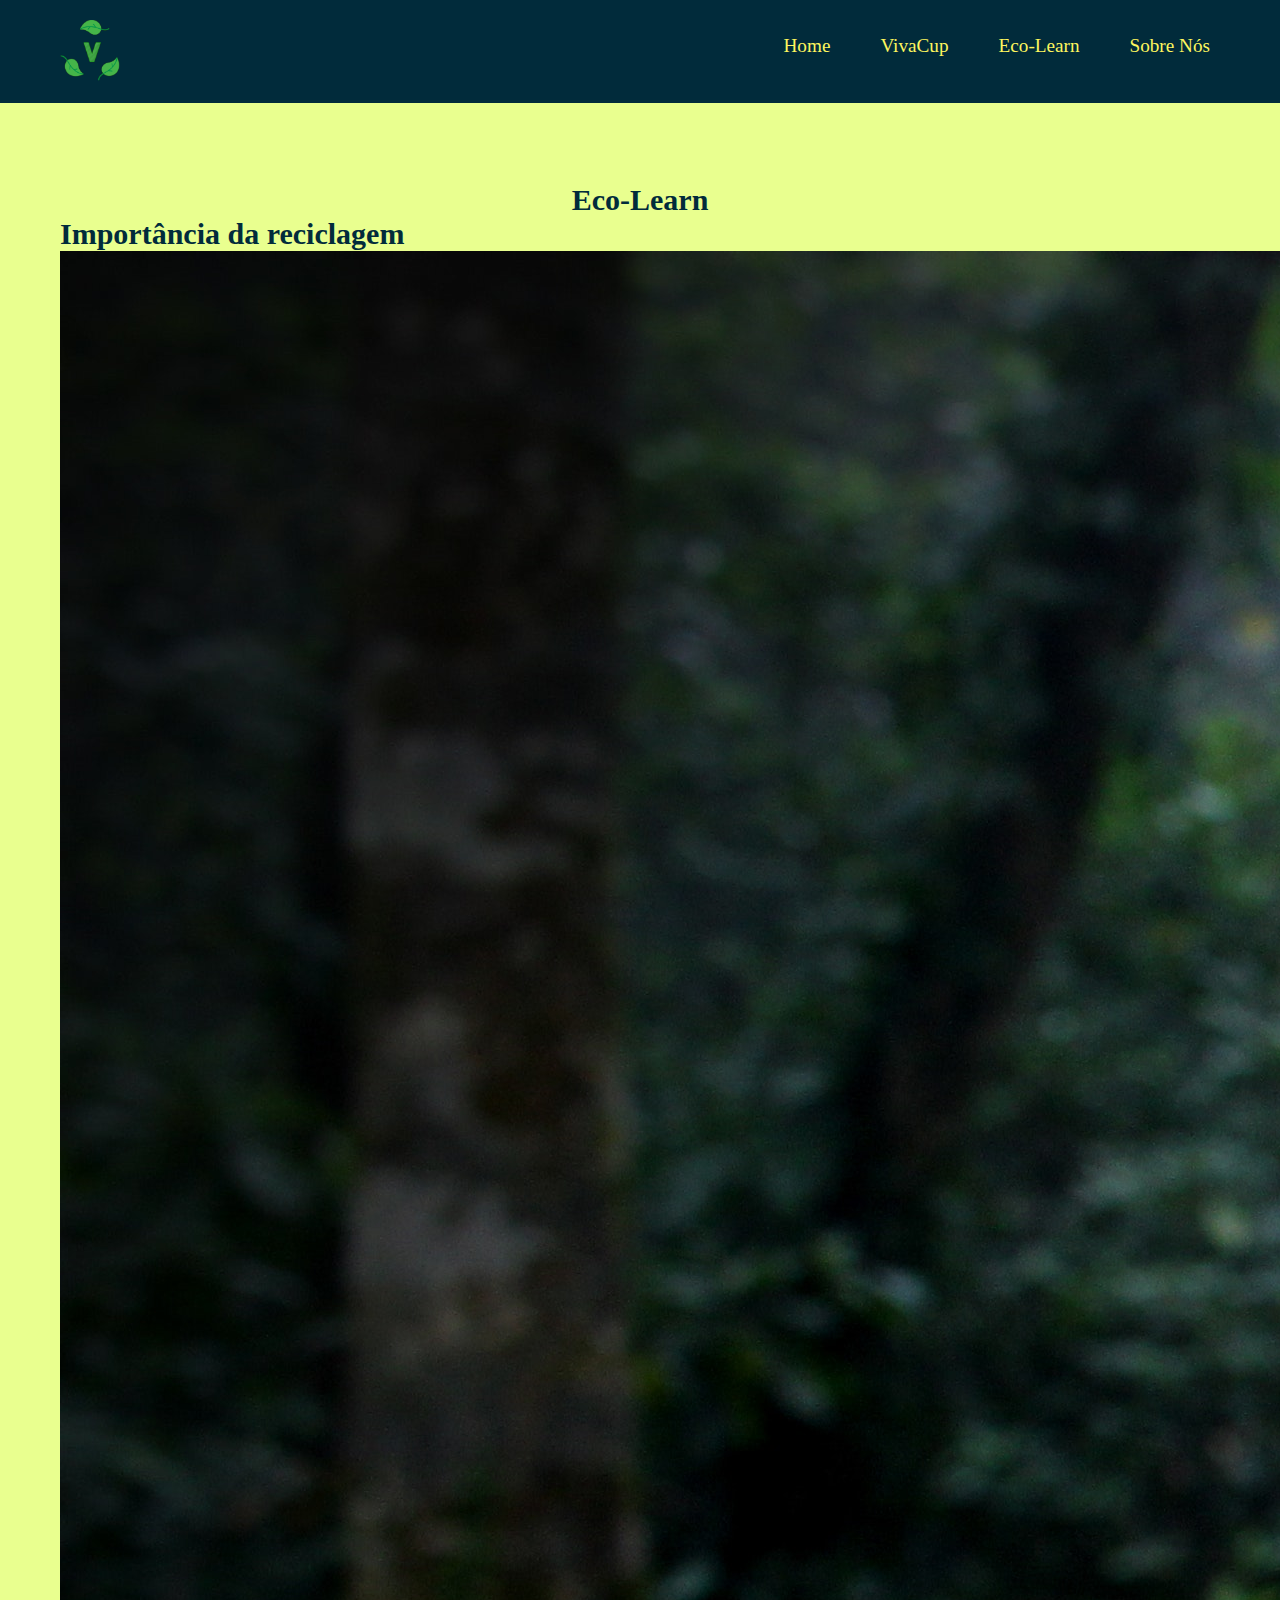
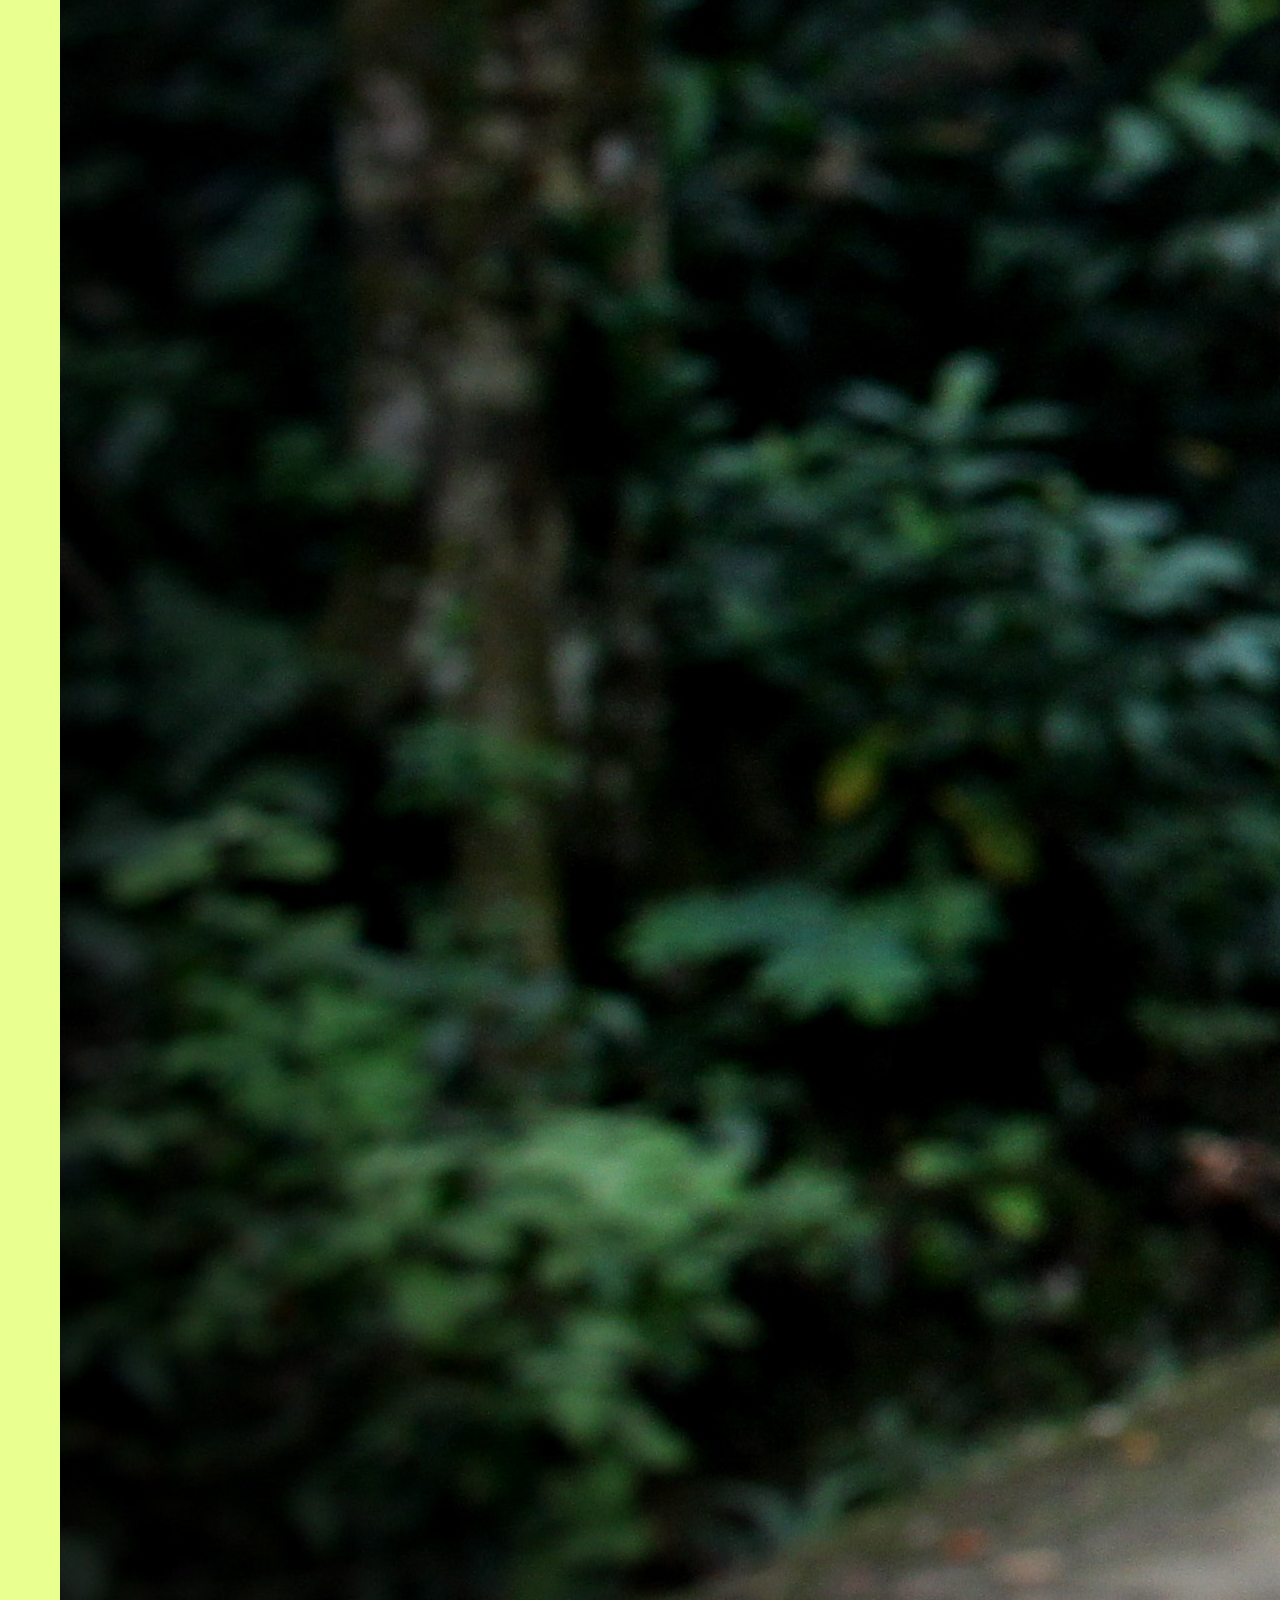
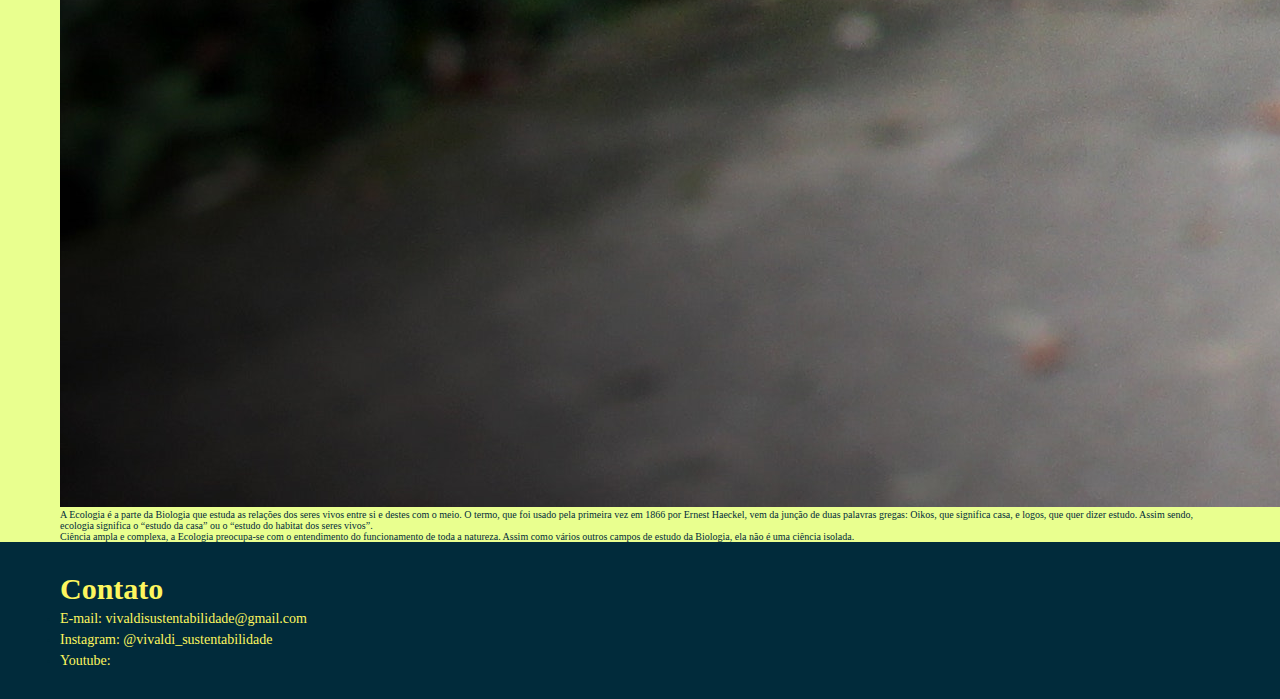
==== assets/pages/eco_learn.html @ 161d04c0 "adiciona o projeto vivaldi com duas paginas prontas" ====
<!DOCTYPE html>
<html lang="pt-br">
<head>
    <meta charset="UTF-8">
    <meta http-equiv="X-UA-Compatible" content="IE=edge">
    <meta name="viewport" content="width=device-width, initial-scale=1.0">
    <link rel="stylesheet" href="../css/standart.css">
    <link rel="stylesheet" href="../css/eco_learn.css">
    <title>Eco-Learn (VIVALDI)</title>
</head>
<body>
    
    <!--header padrão de todas as páginas da aplicação-->
    <header>

        <div class="logo_header">
            <img class="center" src="../images/logo1.png" alt="logo">
        </div><!--logo_header-->

        <div class="navbar_header center">
            <ul>
                <a href="../../index.html"><li class="item_navbar_header">Home</li></a>
                <a href="viva_cup.html"><li class="item_navbar_header">VivaCup</li></a>
                <a href="eco_learn.html"><li class="item_navbar_header">Eco-Learn</li></a>
                <a href="sobre_nos.html"><li class="item_navbar_header">Sobre Nós</li></a>
            </ul>
        </div><!--navbar_header-->
    </header>

    <div class="titulo">
        <h1>Eco-Learn</h1>
    </div>

    <section class="section1 section_padding">
        <h1>Importância da reciclagem</h1>
        <img src="../images/reportagens/foto_reportagem_1.jpg" alt="reportagem1">
        <p>
            A Ecologia é a parte da Biologia que estuda as relações dos seres vivos entre si e destes com o meio. O termo, que foi usado pela primeira vez em 1866 por Ernest Haeckel, vem da junção de duas palavras gregas: Oikos, que significa casa, e logos, que quer dizer estudo. Assim sendo, ecologia significa o “estudo da casa” ou o “estudo do habitat dos seres vivos”.
        </p>
        <p>
            Ciência ampla e complexa, a Ecologia preocupa-se com o entendimento do funcionamento de toda a natureza. Assim como vários outros campos de estudo da Biologia, ela não é uma ciência isolada.
        </p>
        
    </section><!--section1-->

    <!--header padrão de todas as páginas da aplicação-->
    <footer>
        <div class="contato_footer">
            <h1>Contato</h1>

            <ul>
                <li><a href="mailto:vivaldisustentabilidade@gmail.com">E-mail: vivaldisustentabilidade@gmail.com</a></li>
                <li><a href="https://www.instagram.com/vivaldi_sustentabilidade/"   target="_blank">Instagram: @vivaldi_sustentabilidade</a></li>
                <li><a href="">Youtube: </a></li>
            </ul>
        </div>
    </footer>

</body>
</html>
---- assets/css/standart.css ----
:root{
    font-size: 10px;
    font-family: 'Times New Roman', Times, serif;
}

h1{
    font-size: 3rem;
}

*{
    margin: 0;
    padding: 0;
    color: #012B3B;
    text-decoration: none;
}

body{
    background-color: #E9FF8F;
}

html, body{
    height: 100%;
}

/*Estilização do header.................................................................*/

header{
    display: flex;
    justify-content: space-between;
    padding: 20px 60px;
    background-color: #012B3B;
}

.logo_header img{
    width: 6rem;
}

.navbar_header > ul{
    margin-top: 5px;
    list-style-type: none;
    display: flex;
}

.item_navbar_header{
    color: #FDF65E;
    font-size: clamp(1.4rem,1.5vw,4rem);
    margin-left: 30px;
    padding: 10px;
    cursor: pointer;
}

@media(min-width: 600px){
    .item_navbar_header:hover{
        background-color: #fdf55e;
        color: #012B3B;
        font-weight: bold;
        border-radius: 7px;
    }
}

/*responsovidade do header*/
@media(max-width: 750px){
    .item_navbar_header{
        margin-left: 5px;
    }
}

@media(max-width: 585px){


    header{
        padding: 20px 10px;
        flex-direction: column;
        text-align: center;
    }

    .item_navbar_header{
        margin-left: 5px;
        padding: 3px;
    }

    .navbar_header ul{

        width: 265px;
        margin: 10px auto;
    }

 

}

/*Estilização do footer.................................................................*/
/*Essa estilização precisa ser modificada, tirando o height da mesma assim que for ultilizada em uma pagina nova*/
.section_padding{
    padding: 0 60px;

}


/*Estilização do footer.................................................................*/
footer{
    background-color: #012B3B;
    padding: 30px 60px;
}

.contato_footer>h1{
    color: #FDF65E;
}

.contato_footer li{
    margin-top: 5px;
}


.contato_footer a{
    font-size: 1.4rem;
    color: #FDF65E;

}

/*Responsividade do footer*/
@media(max-width: 585px){

    .section_padding{
        padding: 0 20px;

    }

    footer{
        padding: 20px 10px;
        flex-direction: column;
        text-align: center;
    }
}
---- assets/css/eco_learn.css ----
:root{
    font-size: 10px;
}

/*estilização do título*/
.titulo{
    text-align: center;
    margin-top: 80px;
}
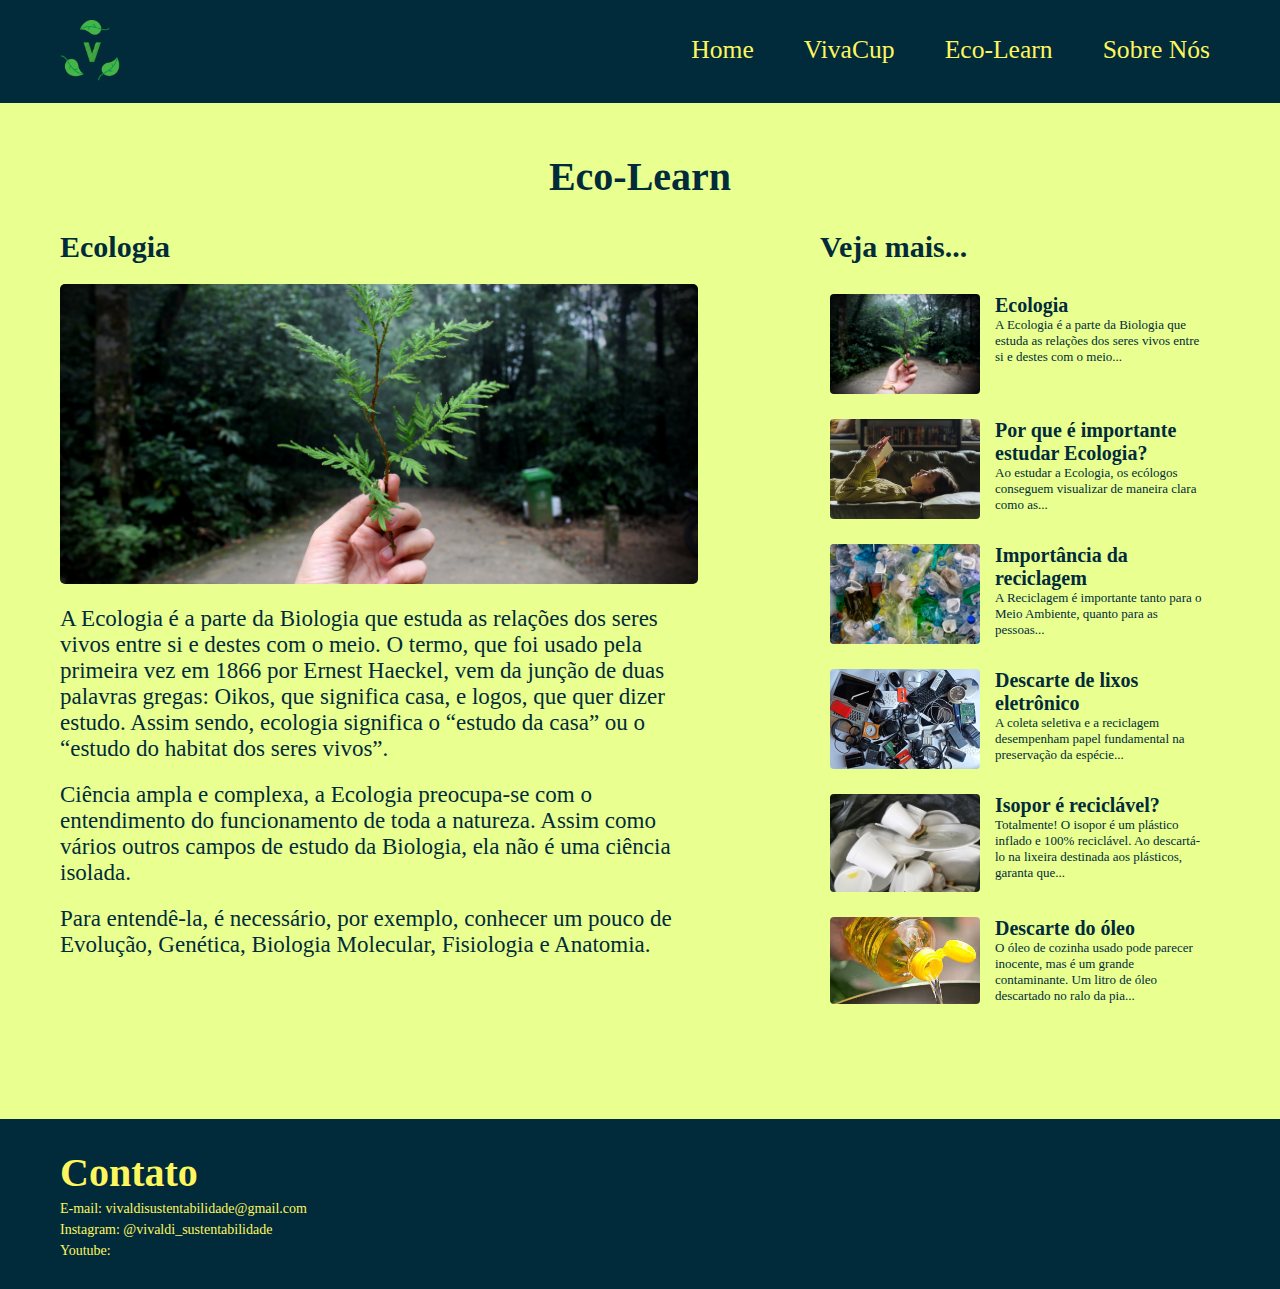
==== commit 4c879e2b: "adiciona pagina ecolearn e atauliza images" ====
--- a/assets/pages/eco_learn.html
+++ b/assets/pages/eco_learn.html
@@ -30,18 +30,91 @@
     <div class="titulo">
         <h1>Eco-Learn</h1>
     </div>
+    <div class="section_padding display">
+        <section class="section1">
+            <h1 id="titulo">Ecologia</h1>
+            <img src="../images/reportagens/foto_reportagem_1.jpg" alt="reportagem1" id="img">
+            <p id="p1">
+                A Ecologia é a parte da Biologia que estuda as relações dos seres vivos entre si e destes com o meio. O termo, que foi usado pela primeira vez em 1866 por Ernest Haeckel, vem da junção de duas palavras gregas: Oikos, que significa casa, e logos, que quer dizer estudo. Assim sendo, ecologia significa o “estudo da casa” ou o “estudo do habitat dos seres vivos”.
+            </p>
+            <p id="p2">
+                Ciência ampla e complexa, a Ecologia preocupa-se com o entendimento do funcionamento de toda a natureza. Assim como vários outros campos de estudo da Biologia, ela não é uma ciência isolada.
+            </p>
+            <p id="p3">
+                Para entendê-la, é necessário, por exemplo, conhecer um pouco de Evolução, Genética, Biologia Molecular, Fisiologia e Anatomia.
+            </p>
+        </section><!--section1-->
+    
+        <section class="section2">
 
-    <section class="section1 section_padding">
-        <h1>Importância da reciclagem</h1>
-        <img src="../images/reportagens/foto_reportagem_1.jpg" alt="reportagem1">
-        <p>
-            A Ecologia é a parte da Biologia que estuda as relações dos seres vivos entre si e destes com o meio. O termo, que foi usado pela primeira vez em 1866 por Ernest Haeckel, vem da junção de duas palavras gregas: Oikos, que significa casa, e logos, que quer dizer estudo. Assim sendo, ecologia significa o “estudo da casa” ou o “estudo do habitat dos seres vivos”.
-        </p>
-        <p>
-            Ciência ampla e complexa, a Ecologia preocupa-se com o entendimento do funcionamento de toda a natureza. Assim como vários outros campos de estudo da Biologia, ela não é uma ciência isolada.
-        </p>
-        
-    </section><!--section1-->
+            <h1>Veja mais...</h1>
+
+            <div class="cards">
+
+                <div class="card_section2" onclick="valor1(), trocarReportagem()">
+                    <img src="../images/reportagens/foto_reportagem_1.jpg" alt="noticia1">
+                    <div>
+                        <h1>Ecologia</h1>
+                        <p>
+                            A Ecologia é a parte da Biologia que estuda as relações dos seres vivos entre si e destes com o meio...
+                        </p>
+                    </div>
+                </div>
+    
+                <div class="card_section2" onclick="valor2(), trocarReportagem()">
+                    <img src="../images/reportagens/foto_reportagem_2.jpg" alt="noticia1">
+                    <div>
+                        <h1>Por que é importante estudar Ecologia?</h1>
+                        <p>
+                            Ao estudar a Ecologia, os ecólogos conseguem visualizar de maneira clara como as...
+                        </p>
+                    </div>
+                </div>
+    
+                <div class="card_section2" onclick="valor3(), trocarReportagem()">
+                    <img src="../images/reportagens/foto_reportagem_3.jpg" alt="noticia1">
+                    <div>
+                        <h1>Importância da reciclagem</h1>
+                        <p>
+                            A Reciclagem é importante tanto para o Meio Ambiente, quanto para as pessoas...
+                        </p>
+                    </div>
+                </div>
+    
+                <div class="card_section2" onclick="valor4(), trocarReportagem()">
+                    <img src="../images/reportagens/foto_reportagem_4.jpg" alt="noticia1">
+                    <div>
+                        <h1>Descarte de lixos eletrônico</h1>
+                        <p>
+                            A coleta seletiva e a reciclagem desempenham papel fundamental na preservação da espécie...
+                        </p>
+                    </div>
+                </div>
+    
+                <div class="card_section2" onclick="valor5(), trocarReportagem()">
+                    <img src="../images/reportagens/foto_reportagem_5.jpg" alt="noticia1">
+                    <div>
+                        <h1>Isopor é reciclável?</h1>
+                        <p>
+                            Totalmente! O isopor é um plástico inflado e 100% reciclável. Ao descartá-lo na lixeira destinada aos plásticos, garanta que...
+                        </p>
+                    </div>
+                </div>
+    
+                <div class="card_section2" onclick="valor6(), trocarReportagem()">
+                    <img src="../images/reportagens/foto_reportagem_6.jpg" alt="noticia1">
+                    <div>
+                        <h1>Descarte do óleo</h1>
+                        <p>
+                            O óleo de cozinha usado pode parecer inocente, mas é um grande contaminante. Um litro de óleo descartado no ralo da pia...
+                        </p>
+                    </div>
+                </div>
+
+            </div>
+            
+        </section>
+    </div>
 
     <!--header padrão de todas as páginas da aplicação-->
     <footer>
@@ -56,5 +129,6 @@
         </div>
     </footer>
 
+    <script src="../scripts/eco_learn.js"></script>
 </body>
 </html>--- a/assets/css/standart.css
+++ b/assets/css/standart.css
@@ -40,10 +40,10 @@
     list-style-type: none;
     display: flex;
 }
-
+/*-------------------------------------------------*/
 .item_navbar_header{
     color: #FDF65E;
-    font-size: clamp(1.4rem,1.5vw,4rem);
+    font-size: clamp(1.7rem,2vw,4rem);
     margin-left: 30px;
     padding: 10px;
     cursor: pointer;
@@ -79,10 +79,16 @@
         padding: 3px;
     }
 
+    .navbar_header{
+        width: 100%;
+        
+    }
+
     .navbar_header ul{
-
-        width: 265px;
-        margin: 10px auto;
+        display: flex;
+        justify-content: space-around;
+        width: 100%;
+        margin-top: 10px;
     }
 
  
--- a/assets/css/eco_learn.css
+++ b/assets/css/eco_learn.css
@@ -1,10 +1,146 @@
 :root{
     font-size: 10px;
+}
+
+h1{
+    font-size: 4rem;
+}
+
+.display{
+    display: flex;
+    justify-content: space-between;
+    margin-bottom: 100px;
 }
 
 /*estilização do título*/
 .titulo{
     text-align: center;
-    margin-top: 80px;
+    margin-top: 50px;
 }
 
+/*estilização da section1*/
+
+.section1{
+    margin-top: 30px;
+    width: 55%;
+    padding-right: 0;
+}
+
+.section1 h1{
+margin-bottom: 20px;
+font-size:3rem;
+}
+
+.section1 img{
+    width: 100%;
+    height: 300px;
+    border-radius: 5px;
+    object-fit: cover;
+    margin-bottom: 20px;
+}
+
+.section1 p{
+    margin-bottom: 20px;
+    font-size: 2.3rem;
+}
+
+/*estilização da section2*/
+.section2{
+    margin-top: 30px;
+    width: 400px;
+    margin-left: 40px;
+}
+
+.section2>h1{
+    margin-bottom: 20px;
+    font-size:3rem;
+}
+
+.card_section2{
+    display: Flex;
+    margin-bottom: 5px;
+    border-radius: 4px;
+    padding: 10px;
+    cursor: pointer;
+}
+
+.card_section2:hover{
+    background-color: #4CAF50;
+}
+
+.card_section2 img{
+    width: 150px;
+    border-radius: 4px;
+    margin-right: 15px;
+    object-fit: cover;
+}
+
+.card_section2 h1{
+    font-size: 2rem;
+}
+
+.card_section2 p{
+    font-size: 1.3rem;
+}
+
+/*responsividade da pagina*/
+@media(max-width: 900px){
+    /*pagina geral*/
+    .display{
+        display: block;
+    }
+
+    /*section1*/
+    .section1{
+        width: 100%;
+    }
+
+    /*section2*/
+    .section2{
+        width: 100%;
+        margin-left: 0;
+        margin-top: 100px;
+    }
+
+    .cards{
+        display: flex;
+        flex-wrap: wrap;
+    
+    }
+
+    .card_section2{
+        flex-wrap: wrap;
+        width: 270px;
+        padding: 0;
+        margin-right: 25px;
+        margin-bottom: 30px;
+    }
+
+    .card_section2 img{
+        width: 100%;
+    }
+
+    .card_section2 h1{
+        margin-top: 5px;
+        font-size: 2.4rem;
+    }
+    
+    .card_section2 p{
+        font-size: 1.6rem;
+    }
+}
+
+@media(max-width:450px){
+    .section1 img{
+        height: 180px;
+    }
+
+    .card_section2{
+        width: 100%;
+        margin-right: 0;
+    }
+
+    .card_section2 img{
+        width: 100%;
+    }
+}
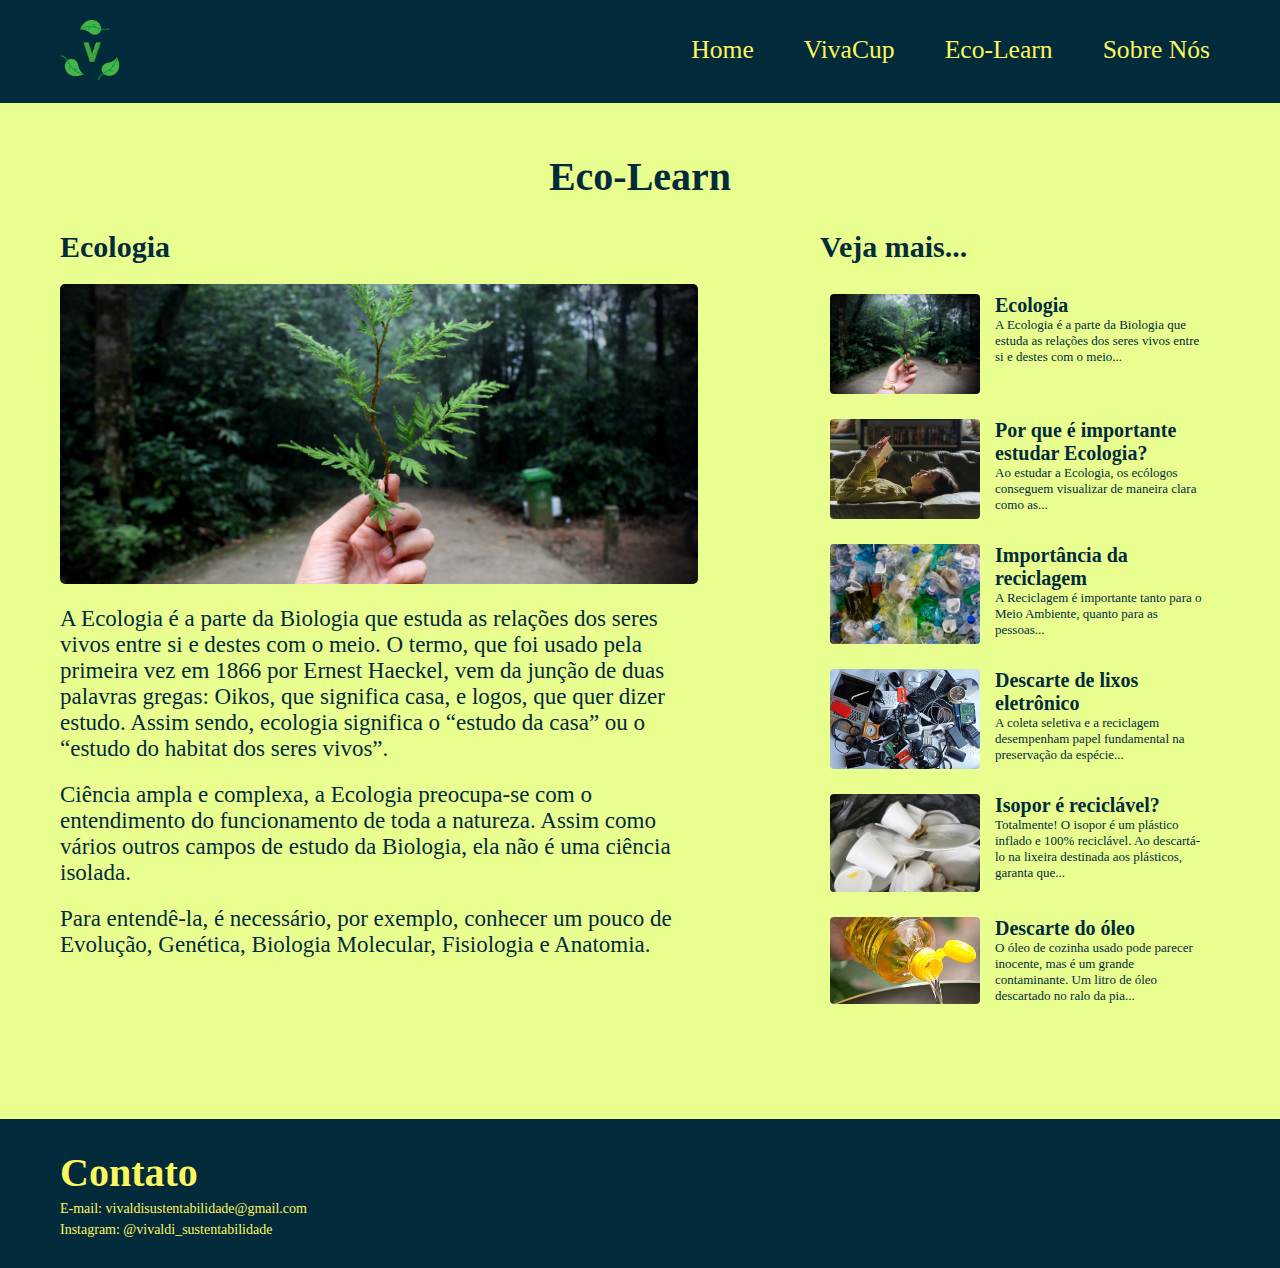
==== commit 8a6695dc: "finalizacao do site" ====
--- a/assets/pages/eco_learn.html
+++ b/assets/pages/eco_learn.html
@@ -124,7 +124,6 @@
             <ul>
                 <li><a href="mailto:vivaldisustentabilidade@gmail.com">E-mail: vivaldisustentabilidade@gmail.com</a></li>
                 <li><a href="https://www.instagram.com/vivaldi_sustentabilidade/"   target="_blank">Instagram: @vivaldi_sustentabilidade</a></li>
-                <li><a href="">Youtube: </a></li>
             </ul>
         </div>
     </footer>
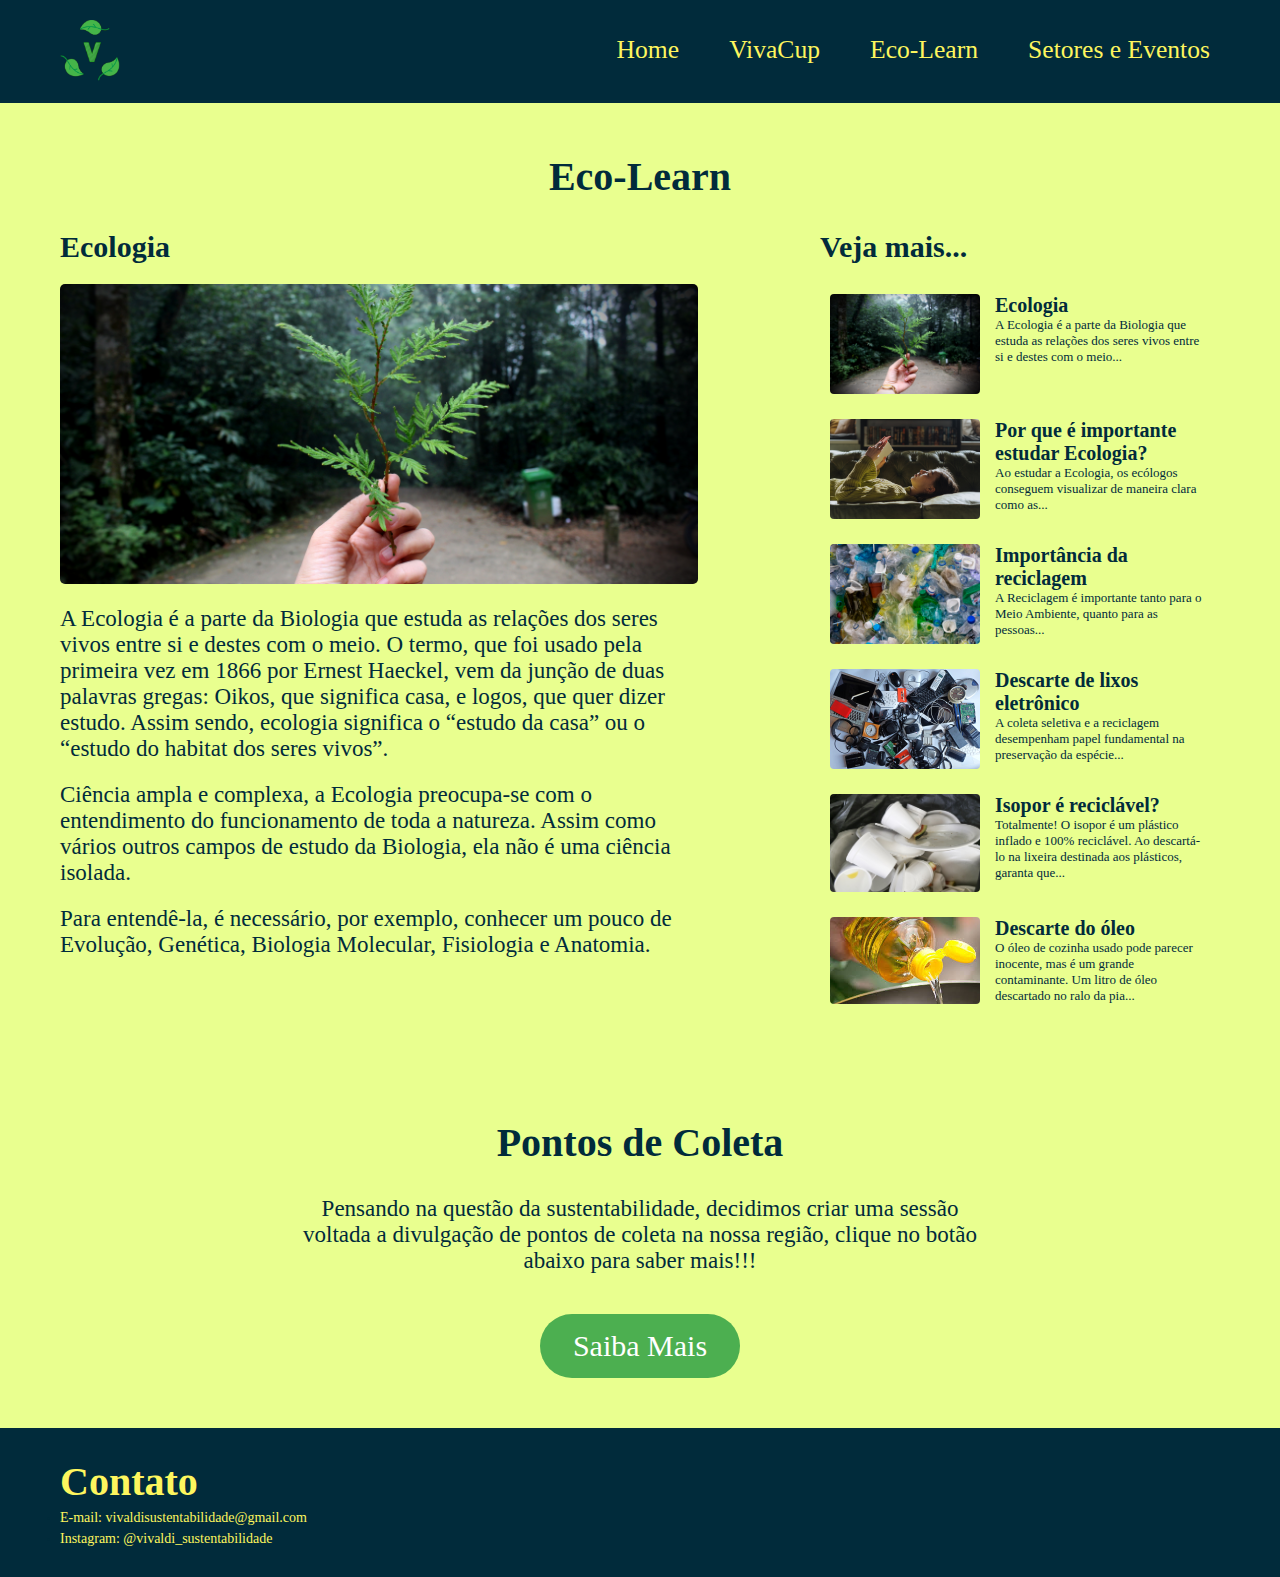
==== commit 27d073b2: "Adiciona aba evenetos, pontos de coleta e atualiza grupos" ====
--- a/assets/pages/eco_learn.html
+++ b/assets/pages/eco_learn.html
@@ -22,7 +22,7 @@
                 <a href="../../index.html"><li class="item_navbar_header">Home</li></a>
                 <a href="viva_cup.html"><li class="item_navbar_header">VivaCup</li></a>
                 <a href="eco_learn.html"><li class="item_navbar_header">Eco-Learn</li></a>
-                <a href="sobre_nos.html"><li class="item_navbar_header">Sobre Nós</li></a>
+                <a href="setores.html"><li class="item_navbar_header">Setores e Eventos</li></a>
             </ul>
         </div><!--navbar_header-->
     </header>
@@ -116,6 +116,24 @@
         </section>
     </div>
 
+    <section class="section3 section_padding">
+
+        <h1>Pontos de Coleta</h1>
+        <p>Pensando na questão da sustentabilidade, decidimos criar uma sessão voltada a divulgação de pontos de coleta na nossa região, clique no botão abaixo para saber mais!!!</p>
+        
+        <p id="botao" onclick="display()">Saiba Mais</p>
+
+    </section><!--section3-->
+    <section class="section4">
+        <div>
+            <div class="pontos_de_coleta">
+                <img src="../images/pontos_de_coleta_1.png" alt="">
+                <img src="../images/pontos_de_coleta_2.png" alt="">
+                <img src="../images/pontos_de_coleta_3.png" alt="">
+            </div>
+        </div>
+    </section>
+    
     <!--header padrão de todas as páginas da aplicação-->
     <footer>
         <div class="contato_footer">
@@ -129,5 +147,6 @@
     </footer>
 
     <script src="../scripts/eco_learn.js"></script>
+    <script src="../scripts/pontos_coletas.js"></script>
 </body>
 </html>--- a/assets/css/eco_learn.css
+++ b/assets/css/eco_learn.css
@@ -144,3 +144,82 @@
         width: 100%;
     }
 }
+
+
+/*estilizacao da section3*/
+.section3{
+    text-align: center;
+    width: 55%;
+    margin: 0 auto;
+}
+
+.section3 p {
+    margin-top: 30px;
+    font-size: 2.3rem;
+}
+
+
+#botao{
+    font-size: 3rem;
+    cursor: pointer;
+    color: white;
+    background-color: #4CAF50;
+    width: 200px;
+    margin: 0 auto;
+    margin-top: 40px;
+    padding: 15px 0;
+    border-radius: 40px;
+    margin-bottom: 50px;
+}
+
+@media(max-width:570px){
+    .section3{
+        width: 75%;
+    }
+
+    .section3 h1{
+        font-size: 3rem;
+    }
+
+    .section3 p{
+        font-size: 1.8rem;
+    }
+}
+
+
+/*estilizacao da section4*/
+
+.section4{
+    display: none;
+}
+
+.section4>div{
+    background-color: #4CAF50;
+}
+.pontos_de_coleta{
+    display: flex;
+    justify-content: space-between;
+    margin: 0 auto;
+    margin-top: 50px;
+    flex-wrap: wrap;
+    width: 800px;
+    background-color: #4CAF50;
+    padding: 30px 0 60px 0;
+}
+
+.pontos_de_coleta img{
+    height: 600px;
+    width: 250px;
+
+}
+
+@media(max-width:840px){
+    .pontos_de_coleta{
+        width: 320px;
+        justify-content: center;
+    }
+
+    .pontos_de_coleta img{
+        margin-bottom: 30px;
+    }
+}